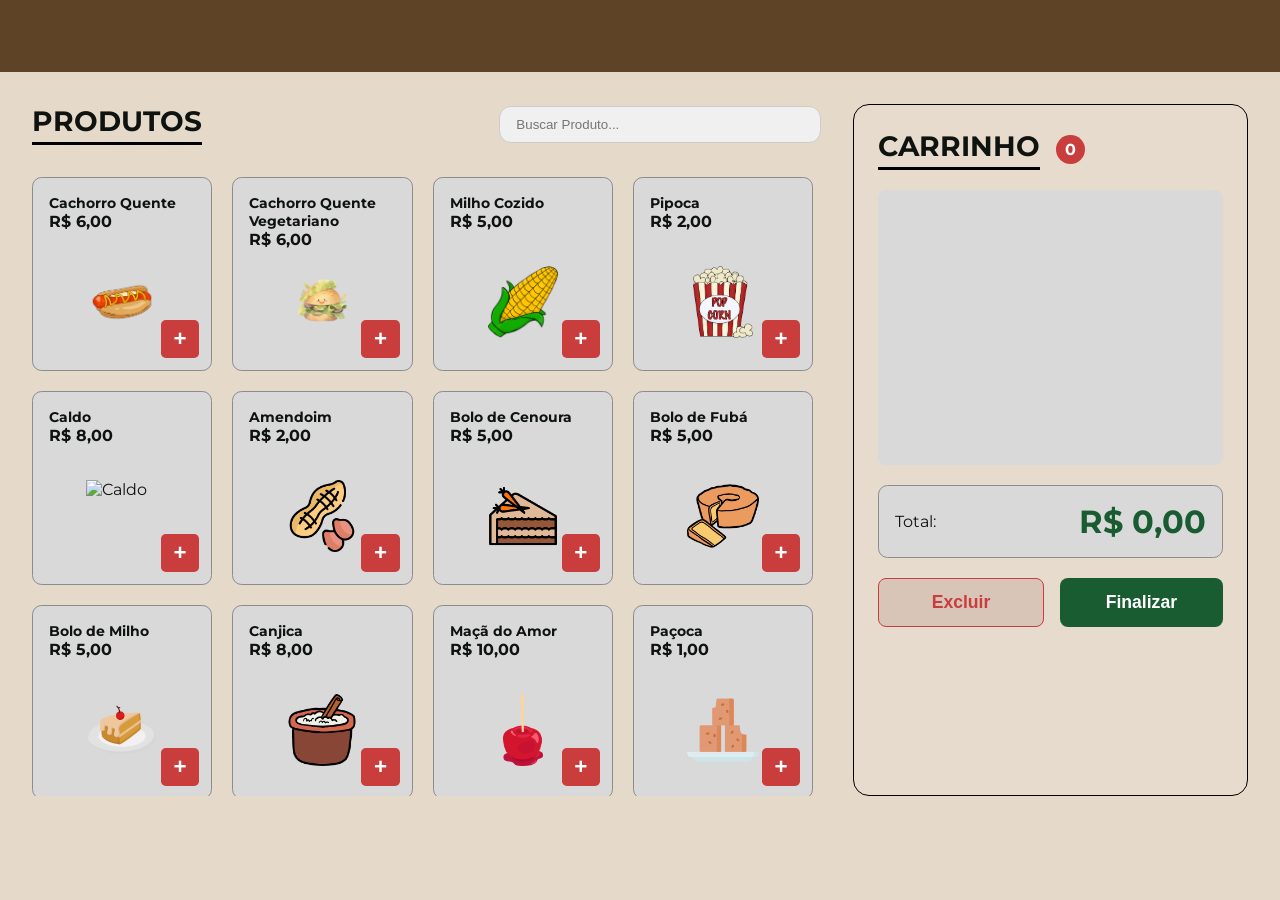
==== index.html @ f5c0cedd "Final" ====
<!DOCTYPE html>
<html lang="pt-br">
<head>
    <meta charset="UTF-8">
    <meta name="viewport" content="width=device-width, initial-scale=1.0">
    <title>Caixa Arraiá DAComp</title>
    <link href="https://fonts.googleapis.com/css2?family=Montserrat:wght@400;700&display=swap" rel="stylesheet">
    <link rel="stylesheet" href="style.css">
</head>
<body>
    <header class="header"></header>

    <main class="mainContainer">
        <section class="areaProdutos">
            <div class="cabecalhoSecao">
                <h1 class="tituloSublinhado">Produtos</h1>
                <input type="text" class="campoBusca" id="inputBusca" placeholder="Buscar Produto...">
            </div>
            <div class="gradeCards" id="gradeProdutos"></div>
        </section>

        <aside class="areaCarrinho">
            <div class="carrinhoBox">
                <div class="cabecalhoCarrinho">
                    <h2 class="tituloSublinhado">Carrinho</h2>
                    <span class="contadorBadge" id="cartBadge">0</span>
                </div>

                <div class="listaPedidos" id="listaCarrinho"></div>

                <div class="painelTotal">
                    <span class="txtTotal">Total:</span>
                    <span class="valorTotal" id="valorTotal">R$ 0,00</span>
                </div>

                <div class="botoesAcao">
                    <button class="btnExcluir" onclick="limparCarrinho()">Excluir</button>
                    <button class="btnFinalizar" onclick="finalizarPedido()">Finalizar</button>
                </div>
            </div>
        </aside>
    </main>

    <template id="produtoTemplate">
        <div class="cardItem">
            <div class="cardTexto">
                <span class="nomeProduto"></span>
                <span class="precoProduto"></span>
            </div>
            <img src="" alt="" class="cardImagem">
            <button class="botaoAdicionar">+</button>
        </div>
    </template>

    <script src="script.js"></script>
</body>
</html>
---- style.css ----
body {
    background-color: #e5d9c9;
    color: #0f1310;
    font-family: "Montserrat", sans-serif;
    margin: 0;
    height: 100vh; 
    overflow: hidden; 
}

.header {
    background-color: #5f4327;
    height: 8vh;
    width: 100%;
}

.mainContainer {
    display: flex;
    flex-wrap: wrap;
    justify-content: center;
    padding: 2rem;
    gap: 2rem;
    max-width: 80rem;
    margin: 0 auto;
    height: 84vh; 
    box-sizing: border-box;
}

.areaProdutos {
    flex: 2 1 40rem;
    display: flex;
    flex-direction: column;
    height: 100%; 
}

.cabecalhoSecao {
    display: flex;
    align-items: center;
    justify-content: space-between;
    gap: 1rem;
    margin-bottom: 2rem;
    flex-shrink: 0; 
}

.tituloSublinhado {
    font-size: 1.75rem;
    border-bottom: 0.2rem solid #000;
    margin: 0;
    padding-bottom: 0.25rem;
    text-transform: uppercase;
}

.campoBusca {
    padding: 0.6rem 1rem;
    border-radius: 0.75rem;
    border: 0.06rem solid #ccc;
    background-color: #f0f0f0;
    width: 100%;
    max-width: 18rem;
}

.gradeCards {
    display: grid;
    grid-template-columns: repeat(auto-fill, minmax(11rem, 1fr));
    gap: 1.25rem;
    flex-grow: 1; 
    overflow-y: auto; 
    padding-right: 0.5rem;
}

.cardItem {
    background-color: #d9d9d9;
    border: 0.06rem solid #8c8c8c;
    border-radius: 0.6rem;
    padding: 1rem;
    position: relative;
    height: 10rem;
    display: flex;
    flex-direction: column;
    justify-content: space-between;
    align-items: center;
}

.cardTexto {
    width: 100%;
    display: flex;
    flex-direction: column;
    font-weight: bold;
    text-align: left;
}

.nomeProduto { font-size: 0.9rem; }
.precoProduto { font-size: 1rem;}

.cardImagem {
    width: 4.5rem;
    height: 4.5rem;
    object-fit: contain;
    margin-bottom: 1rem;
}

.botaoAdicionar {
    position: absolute;
    bottom: 0.75rem;
    right: 0.75rem;
    background-color: #c93d3d;
    color: white;
    border: none;
    border-radius: 0.3rem;
    width: 2.4rem;
    height: 2.4rem;
    cursor: pointer;
    font-size: 1.4rem;
    font-weight: bold;
}

.areaCarrinho { 
    flex: 1 1 20rem; 
    height: 100%; 
}

.carrinhoBox {
    border: 0.12rem solid #000;
    border-radius: 1rem;
    padding: 1.5rem;
    background-color: rgba(255,255,255,0.05);
    height: 100%; 
    display: flex;
    flex-direction: column;
    box-sizing: border-box;
}

.cabecalhoCarrinho {
    display: flex;
    align-items: center;
    gap: 1rem;
    margin-bottom: 1.25rem;
    flex-shrink: 0;
}

.contadorBadge {
    background-color: #c93d3d;
    color: white;
    min-width: 1.8rem;
    height: 1.8rem;
    border-radius: 50%;
    display: flex;
    align-items: center;
    justify-content: center;
    font-weight: bold;
}

.listaPedidos {
    background-color: #d9d9d9;
    border-radius: 0.5rem;
    padding: 0.6rem;
    overflow-y: auto;
    flex-grow: 1; 
    max-height: 16rem; 
}

.linhaPedido {
    display: flex;
    justify-content: space-between;
    align-items: center;
    padding: 0.75rem 0.25rem;
    border-bottom: 0.06rem solid #bcbcbc;
}

.pedidoInfo { text-align: left; }
.pedidoNome { font-weight: bold; font-size: 0.85rem; display: block; }
.pedidoSubtotal { font-size: 0.75rem; color: #555; }

.controlesQuantidade {
    display: flex;
    align-items: center;
    gap: 0.5rem;
}

.btnCircular {
    background-color: #c93d3d;
    color: white;
    border: none;
    border-radius: 0.3rem;
    width: 1.6rem;
    height: 1.6rem;
    cursor: pointer;
    font-weight: bold;
}

.numQtd {
    font-weight: bold;
    font-size: 0.9rem;
    min-width: 1rem;
    text-align: center;
}

.painelTotal {
    margin-top: 1.25rem;
    background-color: #d9d9d9;
    border: 0.06rem solid #8c8c8c;
    border-radius: 0.6rem;
    padding: 1rem;
    display: flex;
    justify-content: space-between;
    align-items: center;
    flex-shrink: 0;
}

.valorTotal { font-size: 2rem; color: #1a5c32; font-weight: bold; }

.botoesAcao {
    display: flex;
    gap: 1rem;
    margin-top: 1.25rem;
    flex-shrink: 0;
}

.btnExcluir, .btnFinalizar {
    flex: 1;
    padding: 0.8rem;
    border-radius: 0.5rem;
    font-weight: bold;
    cursor: pointer;
    font-size: 1.1rem;
}

.btnExcluir {
    background-color: #d9c4b8;
    color: #c93d3d;
    border: 0.12rem solid #c93d3d;
}

.btnFinalizar {
    background-color: #1a5c32;
    color: white;
    border: none;
}

.gradeCards::-webkit-scrollbar,
.listaPedidos::-webkit-scrollbar {
    width: 0.5rem;
}

.gradeCards::-webkit-scrollbar-track,
.listaPedidos::-webkit-scrollbar-track {
    background: #d9d9d9;
    border-radius: 0.3rem;
}

.gradeCards::-webkit-scrollbar-thumb,
.listaPedidos::-webkit-scrollbar-thumb {
    background: #5f4327; 
    border-radius: 0.3rem;
}

.gradeCards::-webkit-scrollbar-thumb:hover,
.listaPedidos::-webkit-scrollbar-thumb:hover {
    background: #c93d3d; 
}
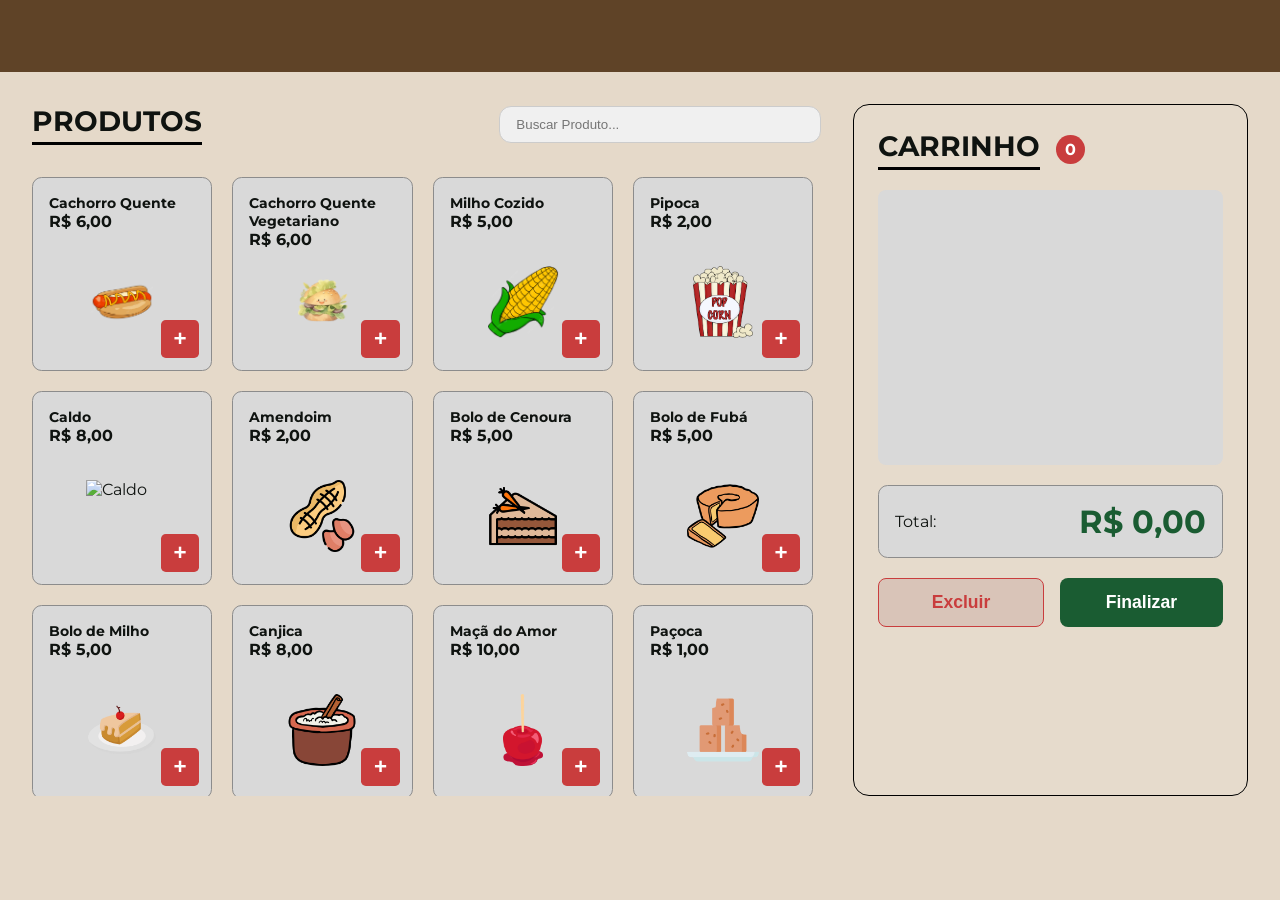
==== commit 19d0bb3c: "Final 2" ====
--- a/index.html
+++ b/index.html
@@ -4,6 +4,7 @@
     <meta charset="UTF-8">
     <meta name="viewport" content="width=device-width, initial-scale=1.0">
     <title>Caixa Arraiá DAComp</title>
+    <link rel="icon" href="data:,">
     <link href="https://fonts.googleapis.com/css2?family=Montserrat:wght@400;700&display=swap" rel="stylesheet">
     <link rel="stylesheet" href="style.css">
 </head>
